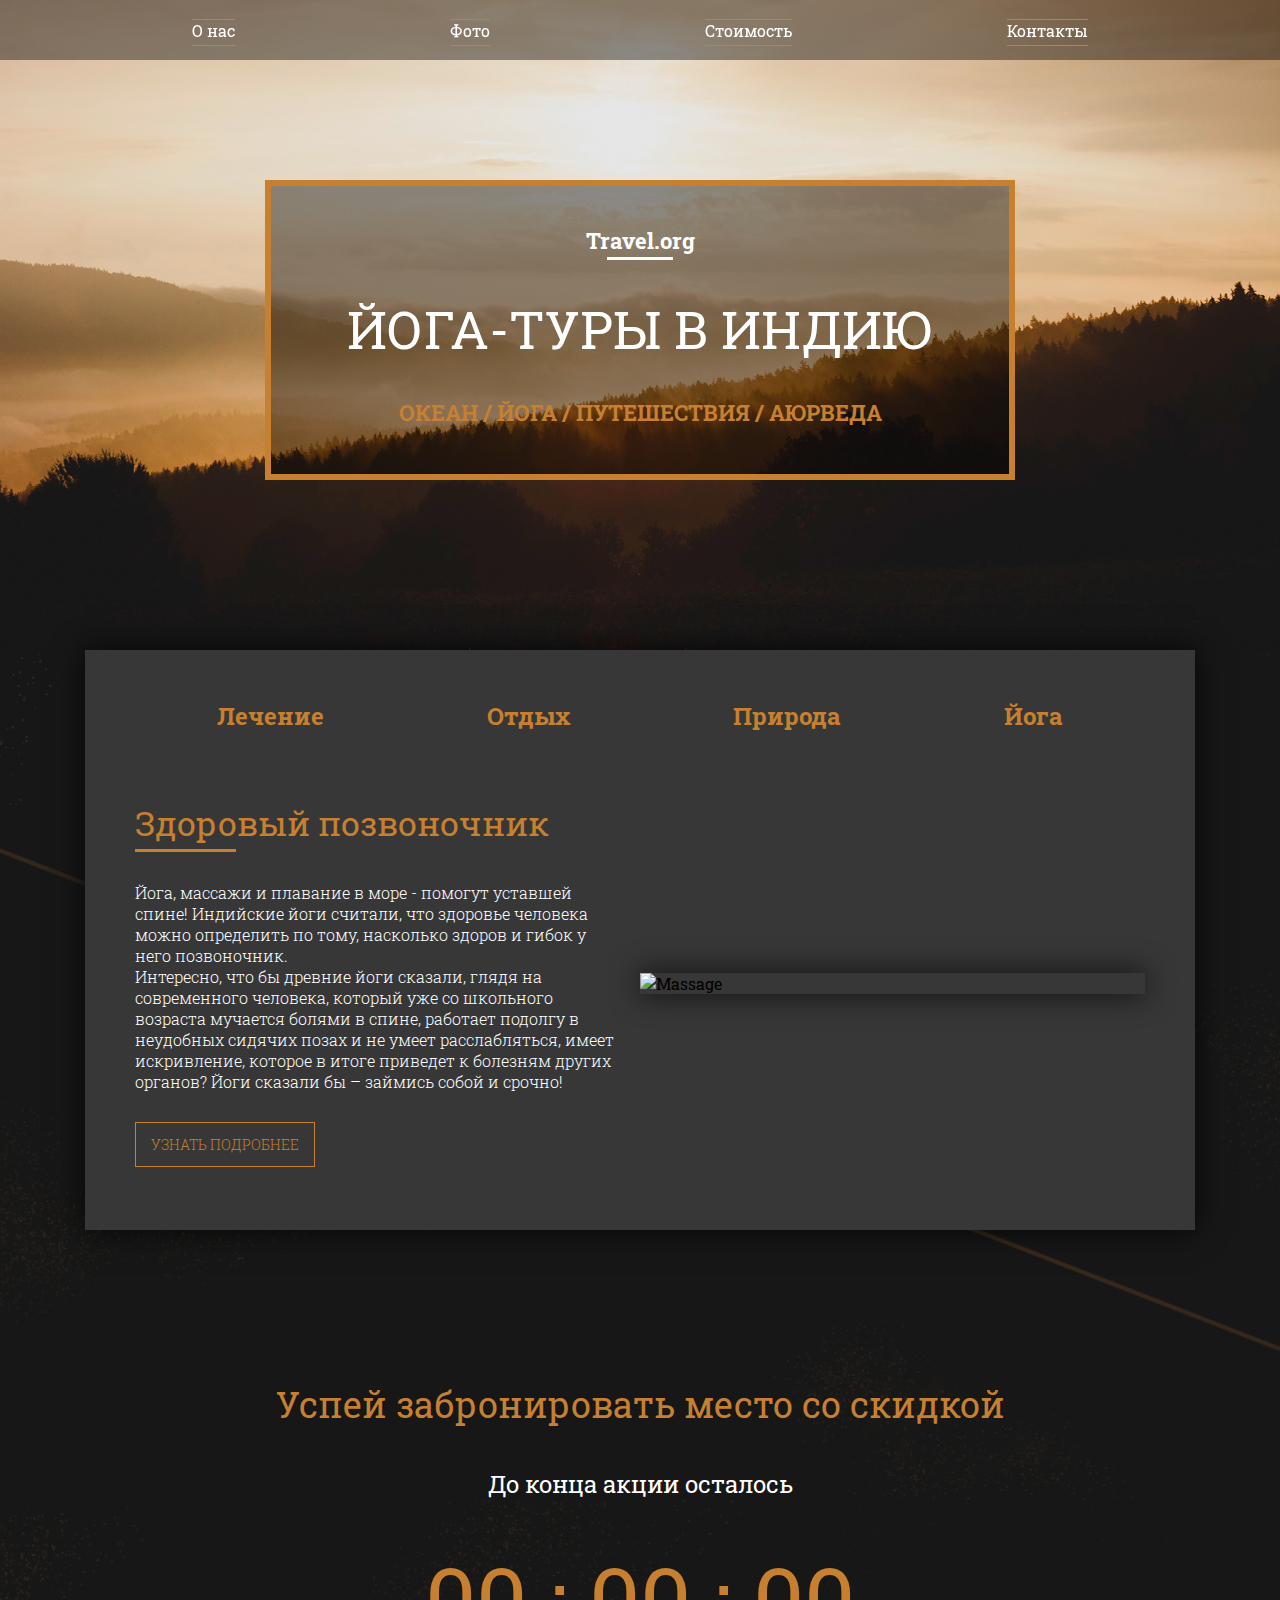
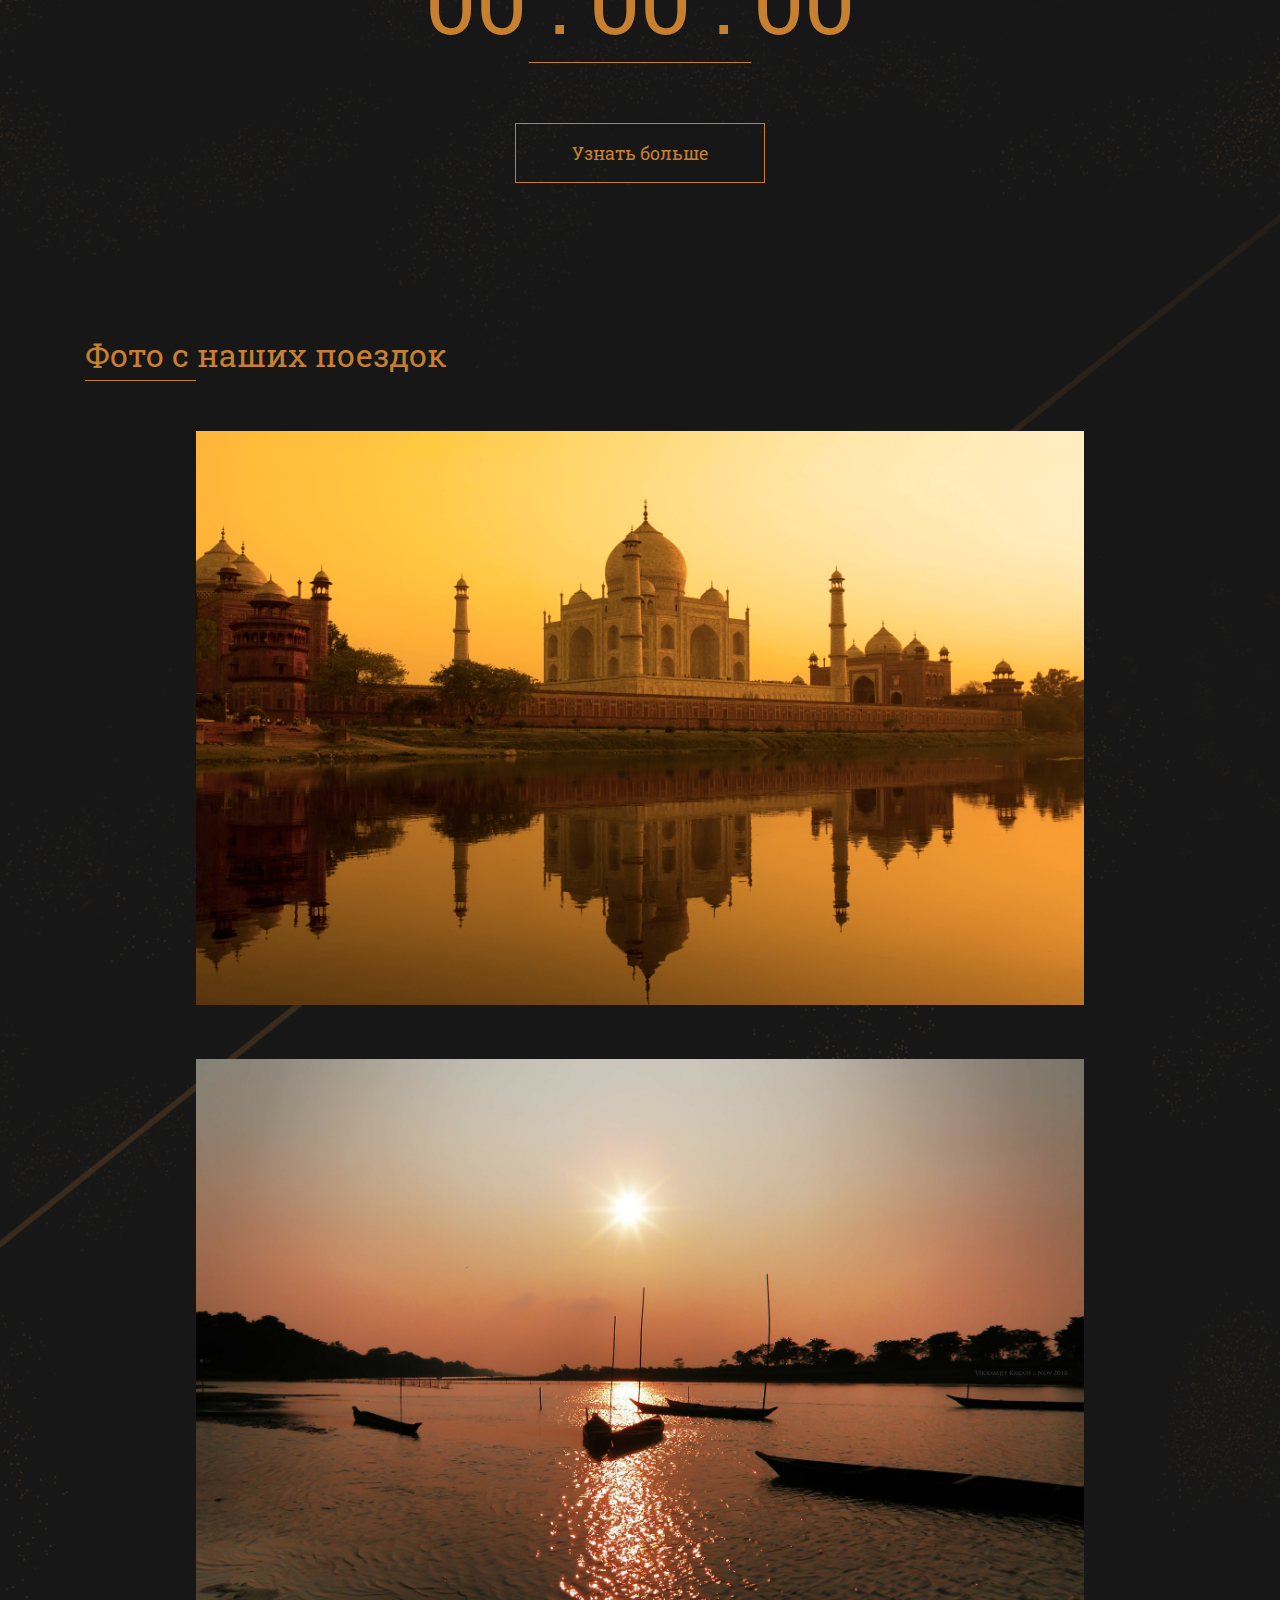
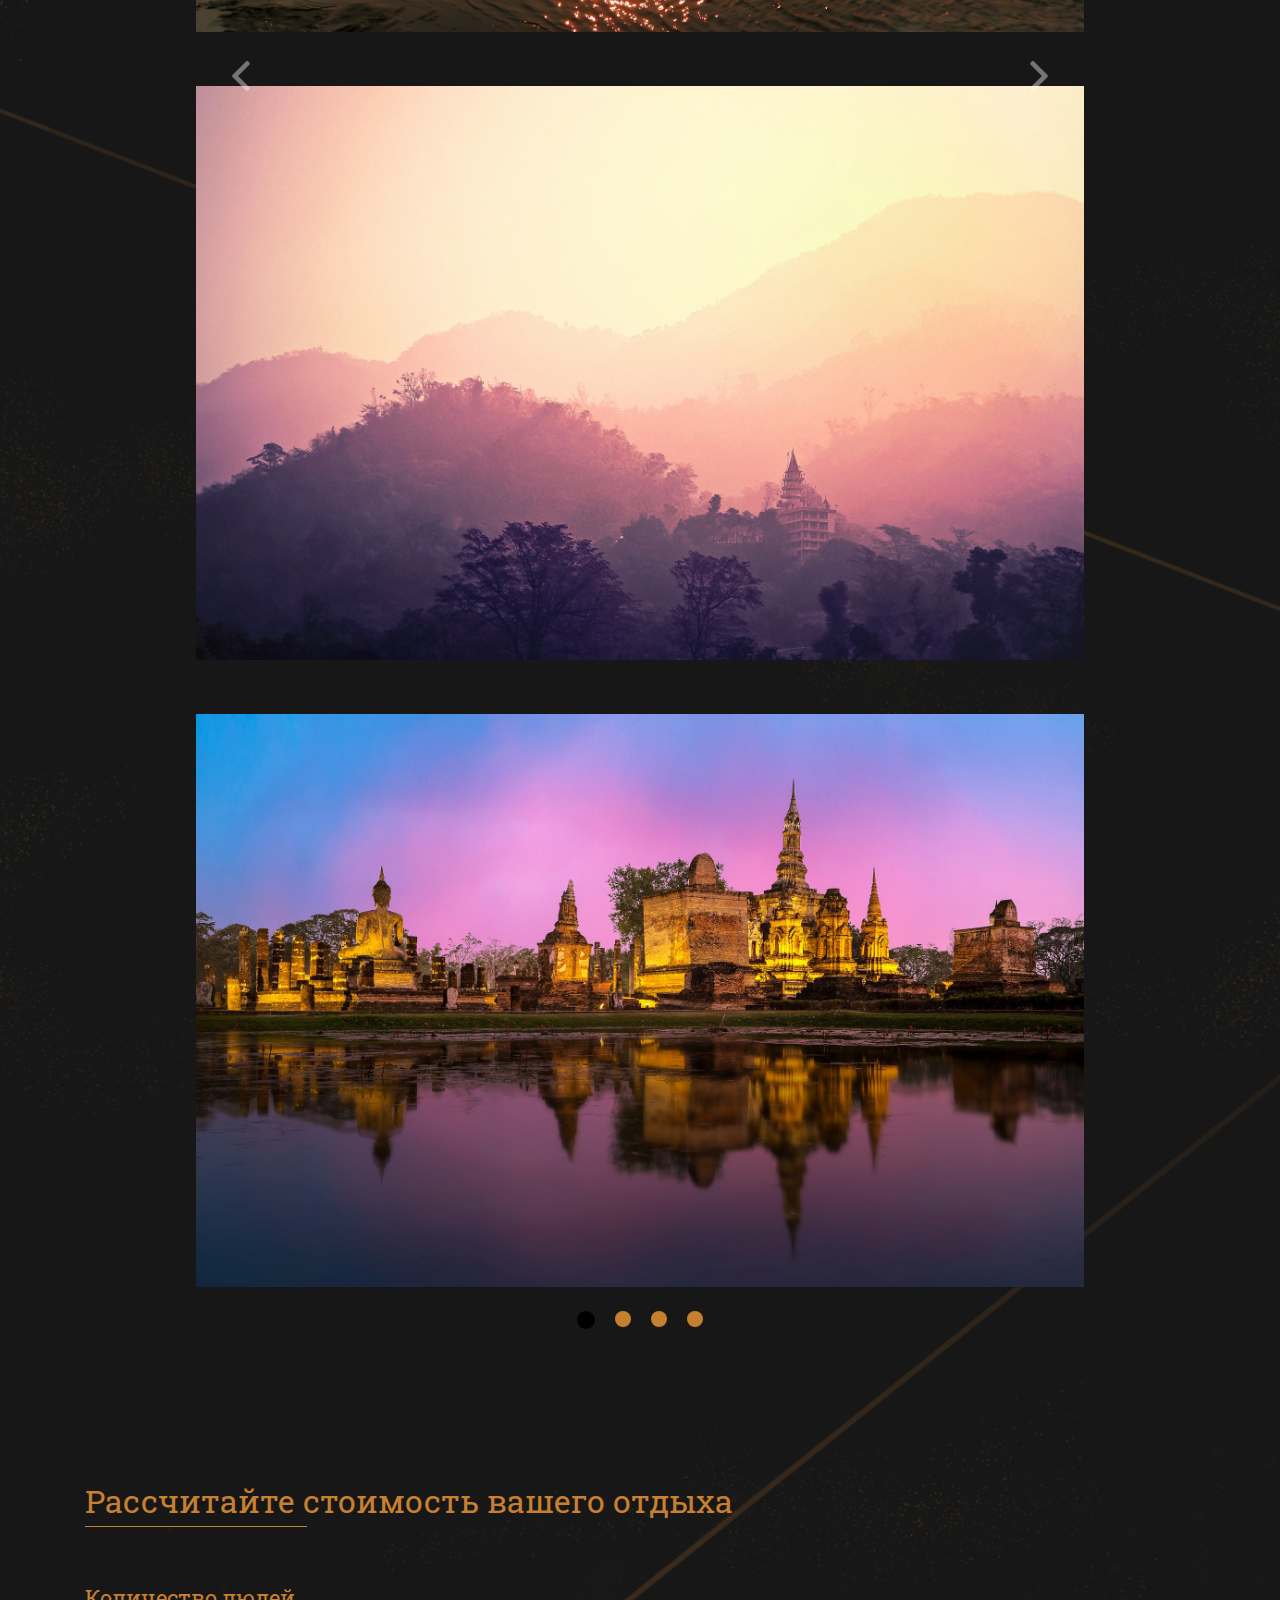
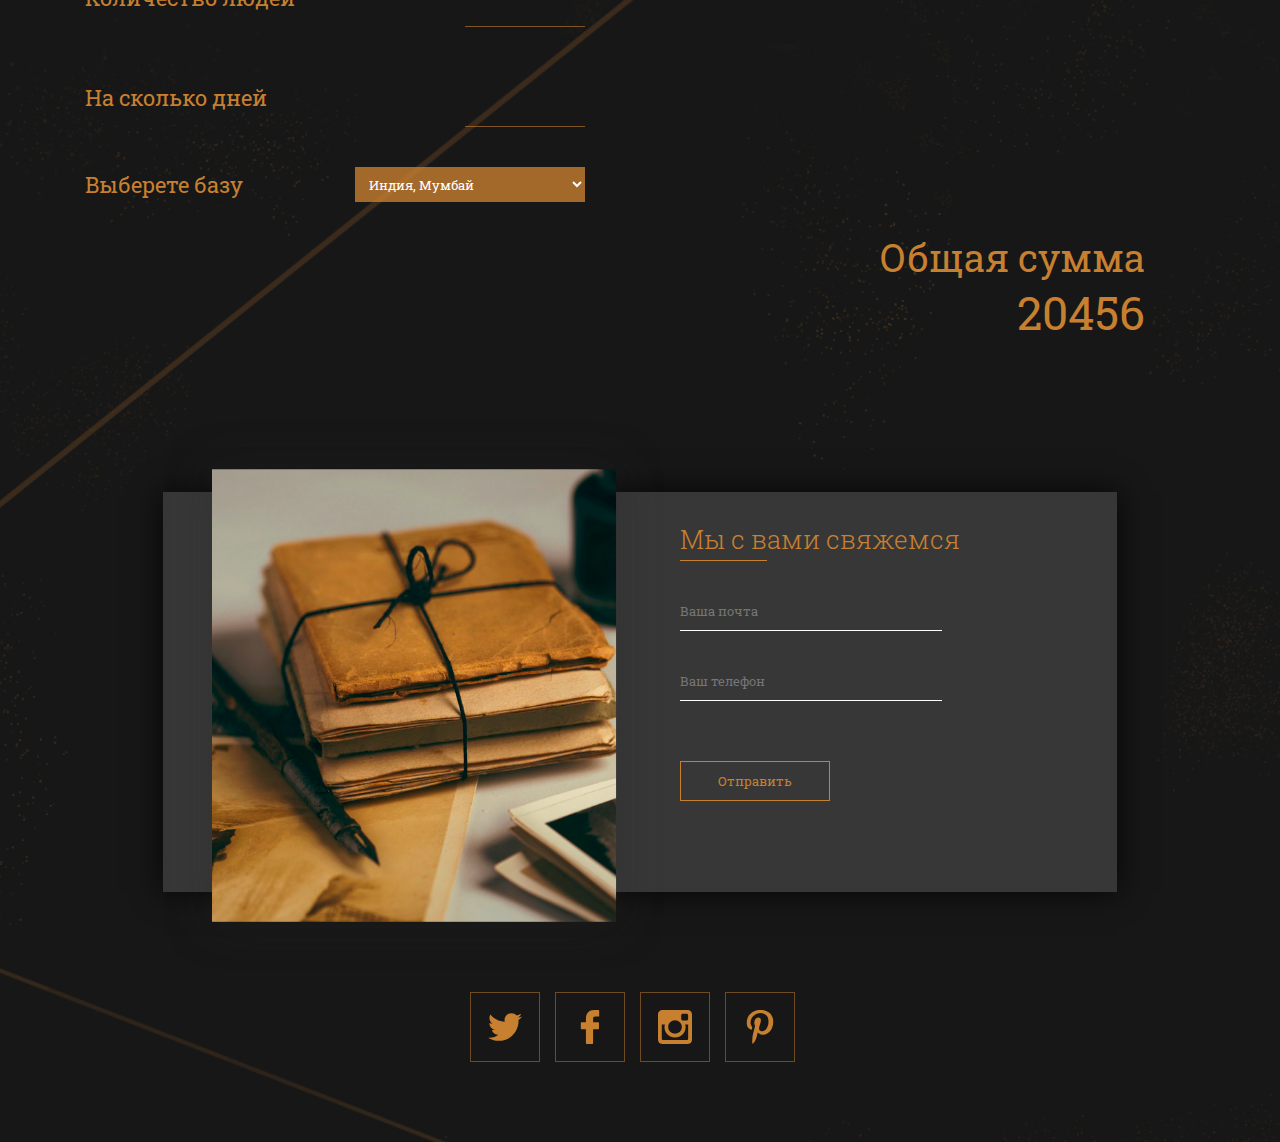
==== homeWork-11/index.html @ eb2caee3 "Виконав Виконав homeWork-11" ====
<!DOCTYPE html>
<html lang="ru">
<head>
	<meta charset="UTF-8">
	<title>homeWork-11</title>
	
	<link href="https://fonts.googleapis.com/css?family=Roboto+Slab:300,400,700&amp;subset=cyrillic-ext" rel="stylesheet">
	<link rel="stylesheet" href="css/bootstrap-grid.min.css">
	<link rel="stylesheet" href="css/style.css">
</head>
<body>
	<header>
		<div class="container">
			<nav>
				<ul>
					<li><a href="#about">О нас</a></li>
					<li><a href="#photo">Фото</a></li>
					<li><a href="#price">Стоимость</a></li>
					<li><a href="#contacts">Контакты</a></li>
				</ul>
			</nav>
		</div>
	</header>
	<div class="main">
		<div class="container">
			<div class="row">
				<div class="col-12">
					<div class="main-block">
						<div class="main-block-link">
							Travel.org							
						</div>
						<div class="main-block-title">
							йога-туры в индию
						</div>
						<div class="main-block-descr">
							океан / йога / путешествия / аюрведа
						</div>
					</div>
				</div>
			</div>
		</div>
	</div>
	<div class="content">
		<div class="container" id="about">
			<div class="info" >
				<div class="info-header">
					<div class="info-header-tab">Лечение</div>
					<div class="info-header-tab">Отдых</div>
					<div class="info-header-tab">Природа</div>
					<div class="info-header-tab">Йога</div>
				</div>
				<div class="info-tabcontent fade">
					<div class="description">
						<div class="description-title">Здоровый позвоночник</div>
						<div class="description-text">Йога, массажи и плавание в море - помогут уставшей спине! Индийские йоги считали, что здоровье человека можно определить по тому, насколько здоров и гибок у него позвоночник.<br> Интересно, что бы древние йоги сказали, глядя на современного человека, который уже со школьного возраста мучается болями в спине, работает подолгу в неудобных сидячих позах и не умеет расслабляться, имеет искривление, которое в итоге приведет к болезням других органов? Йоги сказали бы – займись собой и срочно!
						</div>
						<div class="description-btn">
							Узнать подробнее
						</div>
					</div>
					<div class="photo">
						<img src="img/massage.jpg" alt="Massage">
					</div>
				</div>
				<div class="info-tabcontent fade">
					<div class="description">
						<div class="description-title">Антистресс</div>
						<div class="description-text">Аюрведа и йога утверждают, что главным источником здоровья нашего организма является здоровый ум. Программа «Антистресс» сначала убирает последствия стресса на физическом уровне, потом помогает избавиться от негативных и навязчивых мыслей, затем повышает общий уровень энергии.<br> Вы наконец вспомните ощущение "свободной головы", ощутите прилив физических сил и вспомните, что такое счастье.</div>
						<div class="description-btn">
							Узнать подробнее
						</div>
					</div>
					<div class="photo">
						<img src="img/sunset.jpg" alt="sunset">
					</div>
				</div>
				<div class="info-tabcontent fade">
					<div class="description">
						<div class="description-title">Восстановление</div>
						<div class="description-text">Стрессы, жизнь в условиях города, плохая экология, загрязненные продукты и вода, напряженный ритм жизни - все это день ото дня отбирает у нас молодость и хорошее здоровье.<br> Одним кремом для лица не решить проблему омоложения организма, когда тебе за 40. Согласны?</div>
						<div class="description-btn">
							Узнать подробнее
						</div>
					</div>
					<div class="photo">
						<img src="img/sunrise.jpg" alt="sunrise">
					</div>
				</div>
				<div class="info-tabcontent fade">
					<div class="description">
						<div class="description-title">Йога и аюрведа</div>
						<div class="description-text">Несколько лет назад мы разработали специальные программы по йоге и аюрведе - и мы поняли, что они отлично работают - на опыте 530 наших туристов! В каждой из этих программ есть одна цель, на достижение которой будут направлены и асаны, и дыхательные практики, и медитации, и аюрведические процедуры, будут читаться лекции по этой теме. <br>Йога и аюрведа - два сильных война, которые сообща будут бороться с проблемами и болезнями.</div>
						<div class="description-btn">
							Узнать подробнее
						</div>
					</div>
					<div class="photo">
						<img src="img/yoga.jpg" alt="yoga">
					</div>
				</div>
			</div>
			<div class="timer">
				<div class="timer-title">Успей забронировать место со скидкой</div>
				<div class="timer-action">
					До конца акции осталось
				</div>
				<div class="timer-numbers" id="timer">
					<span class="hours">00</span>
					<span>:</span>
					<span class="minutes">00</span>
					<span>:</span>
					<span class="seconds">00</span>
				</div>
			</div>
			<button class="more"> Узнать больше</button>
			<div class="slider" id="photo">
				<div class="slider-title">Фото с наших поездок
				</div>
				<div class="wrap">

					<div class="slider-item fade">
						<img src="img/slider_1.jpg" alt="slider">
					</div>
					<div class="slider-item fade">
						<img src="img/slider_2.jpg" alt="slider">
					</div>
					<div class="slider-item fade">
						<img src="img/slider_3.jpg" alt="slider">
					</div>
					<div class="slider-item fade">
						<img src="img/slider_4.jpg" alt="slider">
					</div>

					<div class="prev"><div class="arrow-left"></div></div>
					<div class="next"><div class="arrow-right"></div></div>
				</div>
				<div class="slider-dots">
					<div class="dot dot-active"></div>
					<div class="dot"></div>
					<div class="dot"></div>
					<div class="dot"></div>
				</div>
			</div>
			<div class="counter" id="price">
				<div class="counter-title">Рассчитайте стоимость вашего отдыха
				</div>
				<div class="counter-block">
					<div class="counter-block-option">Количество людей</div>
					<input type="number" min="1" step="1" class="counter-block-input">
				</div>
				<div class="counter-block">
					<div class="counter-block-option">На сколько дней</div>
					<input type="number" min="1" step="1" class="counter-block-input">
				</div>
				<div class="counter-block">
					<div class="counter-block-option">Выберете базу</div>
					<select name="place" id="select">
						<option id="mumbai" value="1">Индия, Мумбай</option>
						<option id="kerala" value="1.5">Индия, Керала</option>
						<option id="varanasi" value="1.8">Индия, Варанаси</option>
					</select>
				</div>
				<div class="counter-total">
					Общая сумма<br>
					<span id="total">20456</span>
				</div>
			</div>
			<div class="contact" id="contacts">
				<div class="contact-img">
					<img src="img/letter.png" alt="letter">
				</div>
				<div class="contact-form">
					<div class="contact-form-title">
						Мы с вами свяжемся
					</div>
					<form id="form">
						<input required type="email" placeholder="Ваша почта">
						<input required type="tel" placeholder="Ваш телефон">
						<button type="submit">Отправить</button>
					</form>
				</div>
			</div>
		</div>
		<footer>
			<div class="container">
				<div class="social">
					<div class="social-block">
						<a href="#">
						<img src="logo/twitter-logo-silhouette.svg" alt="">
						</a>
					</div>
					<div class="social-block">
						<a href="#">
						<img src="logo/facebook-logo.svg" alt="">
						</a>
					</div>
					<div class="social-block">
						<a href="#">
						<img src="logo/instagram-social-network-logo-of-photo-camera.svg" alt="">
						</a>
					</div>
					<div class="social-block">
						<a href="#">
						<img src="logo/pinterest-logo.svg" alt="">
						</a>
					</div>
				</div>
			</div>
		</footer>
	</div>
	<div class="overlay fade">
	 		<div class="popup">
				<div class="popup-close">&times;
				</div>
				<div class="popup-title">
				Форма обратной связи</div>
					<div class="popup-form">	
						<form action="#" class="main-form">
							<div class="popup-form-header">
								Узнайте больше о своём отдыхе
							</div>
								<label class="popup-form__label" for="phone">
								Введите ваш номер телефона:
								</label>
								<input class="popup-form__input" name="phone" type="tel" required placeholder="+7(978) 973 33 45">
								<button class="button popup-form__btn">
									Оставить заявку!
								</button>
						</form>
					</div>
	 		</div>
	</div>
	<script src="js/script.js"></script>
</body>
</html>
---- homeWork-11/css/style.css ----
.fade {
  -webkit-animation-name: fade;
          animation-name: fade;
  -webkit-animation-duration: 2.5s;
          animation-duration: 2.5s;
  -webkit-animation-name: fade;
  -webkit-animation-duration: 2.5s;
}
@-webkit-keyframes fade {
  from {
    opacity: 0.1;
  }
  to {
    opacity: 1;
  }
}
@keyframes fade {
  from {
    opacity: 0.1;
  }
  to {
    opacity: 1;
  }
}
.more-splash {
  -webkit-animation-name: splash;
          animation-name: splash;
  -webkit-animation-duration: 1.7s;
          animation-duration: 1.7s;
}
@-webkit-keyframes splash {
  from {
    box-shadow: 0 0 10px #c78030;
  }
  to {
    box-shadow: 0 0 60px #c78030;
  }
}
@keyframes splash {
  from {
    box-shadow: 0 0 10px #c78030;
  }
  to {
    box-shadow: 0 0 60px #c78030;
  }
}
* {
  box-sizing: border-box;
  margin: 0;
  padding: 0;
  outline: none;
  font-family: "Roboto Slab";
}
a {
  color: inherit;
  text-decoration: none;
}
a:visited,
a:hover,
a:focus,
a:active {
  text-decoration: none;
  color: inherit;
}
header {
  width: 100%;
  height: 60px;
  position: fixed;
  top: 0;
  background-color: rgba(0, 0, 0, 0.4);
  z-index: 10;
}
header ul {
  height: 60px;
  display: -webkit-box;
  display: -webkit-flex;
  display: -ms-flexbox;
  display: flex;
  list-style-type: none;
  -webkit-justify-content: space-around;
      -ms-flex-pack: distribute;
          justify-content: space-around;
  -webkit-box-align: center;
  -webkit-align-items: center;
      -ms-flex-align: center;
          align-items: center;
  color: #fff;
}
header ul li:after {
  content: '';
  display: block;
  width: 100%;
  height: 1px;
  background-color: #c78030;
  margin-top: 4px;
  -webkit-transition: 0.4s;
          transition: 0.4s;
}
header ul li:before {
  content: '';
  display: block;
  width: 100%;
  right: 0;
  height: 1px;
  background-color: #c78030;
  margin-top: 4px;
  -webkit-transition: 0.4s;
          transition: 0.4s;
}
.main {
  height: 650px;
  width: 100%;
  background: url(../img/bg.jpg) center no-repeat;
  background-size: cover;
}
.main-block {
  width: 750px;
  min-height: 300px;
  border: 6px solid #c78030;
  background-color: rgba(0, 0, 0, 0.4);
  margin: 0 auto;
  padding: 40px;
  margin-top: 180px;
  text-align: center;
}
.main-block-link {
  color: #fff;
  font-size: 22px;
  font-weight: bold;
}
.main-block-link:after {
  content: '';
  display: block;
  width: 10%;
  height: 3px;
  background-color: #fff;
  margin: 0 auto;
  margin-top: 2px;
}
.main-block-title {
  color: #fff;
  text-transform: uppercase;
  font-size: 52px;
  margin-top: 35px;
}
.main-block-descr {
  color: #c78030;
  text-transform: uppercase;
  font-size: 22px;
  margin-top: 35px;
  font-weight: bold;
}
.content {
  width: 100%;
  min-height: 3200px;
  background: url(../img/main_bg.jpg);
  background-position: 50% 30%;
}
.content .info {
  width: 100%;
  min-height: 580px;
  background-color: #373737;
  padding: 50px;
  box-shadow: 0px 0px 30px rgba(0, 0, 0, 0.8);
}
.content .info-header {
  width: 100%;
  height: 50px;
  display: -webkit-box;
  display: -webkit-flex;
  display: -ms-flexbox;
  display: flex;
  -webkit-justify-content: space-around;
      -ms-flex-pack: distribute;
          justify-content: space-around;
}
.content .info-header-tab {
  color: #c78030;
  font-weight: bold;
  font-size: 24px;
  cursor: pointer;
}
.content .info-header-tab:after {
  content: '';
  display: block;
  width: 0%;
  height: 3px;
  background-color: #c78030;
  margin-top: 4px;
  -webkit-transition: 0.4s;
          transition: 0.4s;
}
.content .info-header-tab:hover:after {
  width: 60%;
}
.content .info-tabcontent {
  width: 100%;
  display: -webkit-box;
  display: -webkit-flex;
  display: -ms-flexbox;
  display: flex;
  padding-top: 50px;
  -webkit-transition: 0.3s;
          transition: 0.3s;
}
.content .info-tabcontent .description,
.content .info-tabcontent .photo {
  width: 50%;
}
.content .info-tabcontent .description-title {
  font-size: 34px;
  color: #c78030;
}
.content .info-tabcontent .description-title:after {
  content: '';
  display: block;
  width: 20%;
  height: 3px;
  background-color: #c78030;
  margin-top: 4px;
}
.content .info-tabcontent .description-text {
  margin-top: 30px;
  color: #fff;
  font-weight: 300;
  padding-right: 20px;
}
.content .info-tabcontent .description-btn {
  width: 180px;
  height: 45px;
  line-height: 43px;
  margin-top: 30px;
  border: 1px solid #c78030;
  font-size: 14px;
  color: #c78030;
  text-transform: uppercase;
  font-weight: bold;
  text-align: center;
  font-weight: 300;
  cursor: pointer;
}
.content .info-tabcontent .description-btn:hover {
  box-shadow: 0px 0px 5px #c78030;
}
.content .info-tabcontent .photo {
  display: -webkit-box;
  display: -webkit-flex;
  display: -ms-flexbox;
  display: flex;
  -webkit-box-align: center;
  -webkit-align-items: center;
      -ms-flex-align: center;
          align-items: center;
}
.content .info-tabcontent .photo img {
  width: 100%;
  box-shadow: 0px 0px 30px rgba(0, 0, 0, 0.8);
}
.content .info .hide {
  display: none;
}
.content .info .show {
  display: -webkit-box;
  display: -webkit-flex;
  display: -ms-flexbox;
  display: flex;
}
.content .timer {
  margin-top: 150px;
  text-align: center;
}
.content .timer-title {
  font-size: 36px;
  color: #c78030;
}
.content .timer-action {
  font-size: 24px;
  color: #fff;
  margin-top: 40px;
}
.content .timer-numbers {
  margin-top: 40px;
  font-size: 90px;
  color: #c78030;
}
.content .timer-numbers:after {
  content: '';
  display: block;
  width: 20%;
  height: 1px;
  background-color: #c78030;
  margin: 0 auto;
  margin-top: 4px;
}
.content .slider {
  margin-top: 150px;
  position: relative;
}
.content .slider-title {
  font-size: 32px;
  color: #c78030;
}
.content .slider-title:after {
  content: '';
  display: block;
  width: 10%;
  height: 1px;
  background-color: #c78030;
  margin-top: 4px;
}
.content .slider .wrap {
  width: 100%;
  position: relative;
}
.content .slider .wrap .slider-item {
  width: 80%;
  margin: 0 auto;
  margin-top: 50px;
  position: relative;
}
.content .slider .wrap .slider-item img {
  width: 100%;
}
.content .slider .wrap .prev {
  position: absolute;
  cursor: pointer;
  top: 0;
  width: 90px;
  left: 10%;
  background-color: rgba(0, 0, 0, 0);
  -webkit-transition: 0.3s;
          transition: 0.3s;
  height: 100%;
}
.content .slider .wrap .prev:hover {
  background-color: rgba(0, 0, 0, 0.4);
}
.content .slider .wrap .prev:hover .arrow-left {
  opacity: 1;
}
.content .slider .wrap .prev .arrow-left {
  width: 30px;
  height: 30px;
  background: url(../icons/left-arrow.svg) center no-repeat;
  background-size: cover;
  position: absolute;
  top: 50%;
  left: 50%;
  -webkit-transform: translate(-50%);
      -ms-transform: translate(-50%);
          transform: translate(-50%);
  opacity: .4;
  -webkit-transition: 1s;
          transition: 1s;
}
.content .slider .wrap .next {
  position: absolute;
  cursor: pointer;
  top: 0;
  width: 90px;
  background-color: rgba(0, 0, 0, 0);
  -webkit-transition: 0.3s;
          transition: 0.3s;
  height: 100%;
  right: 10%;
}
.content .slider .wrap .next:hover {
  background-color: rgba(0, 0, 0, 0.4);
}
.content .slider .wrap .next:hover .arrow-right {
  opacity: 1;
}
.content .slider .wrap .next .arrow-right {
  width: 30px;
  height: 30px;
  background: url(../icons/right-arrow.svg) center no-repeat;
  background-size: cover;
  position: absolute;
  top: 50%;
  left: 50%;
  -webkit-transform: translate(-50%);
      -ms-transform: translate(-50%);
          transform: translate(-50%);
  opacity: .4;
  -webkit-transition: 1s;
          transition: 1s;
}
.content .slider-dots {
  width: 90%;
  margin: 0 auto;
  margin-top: 20px;
  display: -webkit-box;
  display: -webkit-flex;
  display: -ms-flexbox;
  display: flex;
  -webkit-box-pack: center;
  -webkit-justify-content: center;
      -ms-flex-pack: center;
          justify-content: center;
}
.content .slider-dots .dot {
  cursor: pointer;
  height: 16px;
  width: 16px;
  margin: 0 10px;
  background-color: #c78030;
  border-radius: 50%;
  display: inline-block;
  -webkit-transition: background-color 0.6s ease;
          transition: background-color 0.6s ease;
}
.content .slider-dots .dot-active {
  background-color: #000;
  height: 18px;
  width: 18px;
}
.content .counter {
  margin-top: 150px
  /* Для Firefox */
}
.content .counter-title {
  font-size: 32px;
  color: #c78030;
}
.content .counter-title:after {
  content: '';
  display: block;
  width: 20%;
  height: 1px;
  background-color: #c78030;
  margin-top: 4px;
}
.content .counter-block {
  margin-top: 40px;
  width: 45%;
  display: -webkit-box;
  display: -webkit-flex;
  display: -ms-flexbox;
  display: flex;
  -webkit-box-pack: justify;
  -webkit-justify-content: space-between;
      -ms-flex-pack: justify;
          justify-content: space-between;
  -webkit-box-align: center;
  -webkit-align-items: center;
      -ms-flex-align: center;
          align-items: center;
}
.content .counter-block-option {
  font-size: 22px;
  color: #c78030;
}
.content .counter-block-input {
  display: block;
  width: 120px;
  height: 60px;
  padding: 10px;
  color: #c78030;
  background-color: transparent;
  border: none;
  border-bottom: 1px solid rgba(199, 126, 48, 0.6);
  font-size: 46px;
  text-align: center;
}
.content .counter-block select {
  width: 230px;
  height: 35px;
  padding-left: 10px;
  background-color: rgba(199, 126, 48, 0.8);
  color: #fff;
  border: none;
}
.content .counter-total {
  margin-top: 30px;
  padding-right: 50px;
  text-align: right;
  font-size: 38px;
  color: #c78030;
}
.content .counter-total span {
  font-size: 46px;
}
.content .counter input[type=number]::-webkit-inner-spin-button,
.content .counter input[type=number]::-webkit-outer-spin-button {
  -webkit-appearance: none;
  -moz-appearance: none;
  appearance: none;
  margin: 0;
}
.content .counter input[type=number] {
  -moz-appearance: textfield;
}
.content .more {
  display: block;
  margin: 0 auto;
  margin-top: 60px;
  width: 250px;
  height: 60px;
  background-color: transparent;
  border: 1px solid #c78030;
  font-size: 18px;
  color: #c78030;
  cursor: pointer;
}
.content .more:hover {
  box-shadow: 0 0 10px #c78030;
}
.content .contact {
  width: 86%;
  height: 400px;
  display: -webkit-box;
  display: -webkit-flex;
  display: -ms-flexbox;
  display: flex;
  background-color: #373737;
  margin: 0 auto;
  margin-top: 150px;
  box-shadow: 0px 0px 30px rgba(0, 0, 0, 0.8);
}
.content .contact-img {
  width: 50%;
}
.content .contact-img img {
  height: 550px;
  -webkit-transform: translateY(-13%);
      -ms-transform: translateY(-13%);
          transform: translateY(-13%);
}
.content .contact-form {
  width: 50%;
  padding-left: 40px;
}
.content .contact-form-title {
  margin-top: 30px;
  color: #c78030;
  font-size: 26px;
  font-weight: 300;
}
.content .contact-form-title:after {
  content: '';
  display: block;
  width: 20%;
  height: 1px;
  background-color: #c78030;
  margin-top: 4px;
}
.content .contact-form form input {
  display: block;
  width: 60%;
  height: 40px;
  margin-top: 30px;
  background-color: transparent;
  border: none;
  border-bottom: 1px solid #fff;
  color: #fff;
}
.content .contact-form form button {
  margin-top: 60px;
  width: 150px;
  height: 40px;
  background-color: transparent;
  border: 1px solid #c78030;
  color: #c78030;
  cursor: pointer;
}
.content .contact-form form button:hover {
  box-shadow: 0 0 10px #c78030;
}
.content footer {
  width: 100%;
  height: 250px;
  display: -webkit-box;
  display: -webkit-flex;
  display: -ms-flexbox;
  display: flex;
  -webkit-box-align: center;
  -webkit-align-items: center;
      -ms-flex-align: center;
          align-items: center;
}
.content footer .social {
  display: -webkit-box;
  display: -webkit-flex;
  display: -ms-flexbox;
  display: flex;
  -webkit-box-pack: center;
  -webkit-justify-content: center;
      -ms-flex-pack: center;
          justify-content: center;
  -webkit-box-align: center;
  -webkit-align-items: center;
      -ms-flex-align: center;
          align-items: center;
  padding-top: 20px;
}
.content footer .social .social-block {
  width: 70px;
  height: 70px;
  border: 1px solid rgba(199, 128, 48, 0.5);
  margin-right: 15px;
}
.content footer .social .social-block:hover {
  box-shadow: 0 0 10px #c78030;
}
.content footer .social .social-block a img {
  width: 50%;
  display: block;
  margin: 0 auto;
  margin-top: 17px;
}
.overlay {
  position: fixed;
  display: none;
  top: 0;
  width: 100%;
  height: 100%;
  background-color: rgba(0, 0, 0, 0.5);
  z-index: 3;
}
.overlay .popup {
  position: fixed;
  z-index: 4;
  left: 50%;
  top: 150px;
  width: 752px;
  -webkit-transform: translateX(-50%);
      -ms-transform: translateX(-50%);
          transform: translateX(-50%);
}
.overlay .popup-close {
  position: absolute;
  right: -20px;
  top: -35px;
  cursor: pointer;
  font-size: 35px;
  color: #fff;
  font-weight: 300;
}
.overlay .popup-title {
  display: block;
  width: 100%;
  height: 71px;
  line-height: 71px;
  margin: 0;
  background-color: #c78030;
  color: #ffffff;
  text-transform: uppercase;
  font-size: 21px;
  font-weight: 500;
  text-align: center;
}
.overlay .popup-form {
  background: url(../img/modal.jpg) center no-repeat;
  background-size: cover;
  padding: 35px 88px 50px 88px;
  color: #fff;
}
.overlay .popup-form-header {
  padding: 0;
  font-weight: 400;
  line-height: 27px;
  font-size: 30px;
  text-align: center;
}
.overlay .popup-form__label {
  display: block;
  margin-top: 23px;
  font-size: 20px;
  font-weight: 300;
  text-align: center;
}
.overlay .popup-form__input {
  width: 365px;
  height: 56px;
  margin-top: 17px;
  font-size: 18px;
  background-color: #c78030;
  border: none;
  color: #fff;
  text-align: center;
}
.overlay .popup-form__input::-webkit-input-placeholder {
  color: #fff;
}
.overlay .popup-form__input::-moz-placeholder {
  color: #fff;
}
.overlay .popup-form__input:-moz-placeholder {
  color: #fff;
}
.overlay .popup-form__input:-ms-input-placeholder {
  color: #fff;
}
.overlay .popup-form__input:focus::-webkit-input-placeholder {
  color: transparent;
}
.overlay .popup-form__input:focus::-moz-placeholder {
  color: transparent;
}
.overlay .popup-form__input:focus:-moz-placeholder {
  color: transparent;
}
.overlay .popup-form__input:focus:-ms-input-placeholder {
  color: transparent;
}
.overlay .popup-form__btn {
  width: 180px;
  height: 56px;
  font-size: 15px;
  line-height: 22px;
  margin-left: 16px;
  background-color: transparent;
  color: #c78030;
  border: 1px solid #c78030;
  cursor: pointer;
}
.overlay .popup-form__btn:hover {
  box-shadow: 0 0 10px #c78030;
}
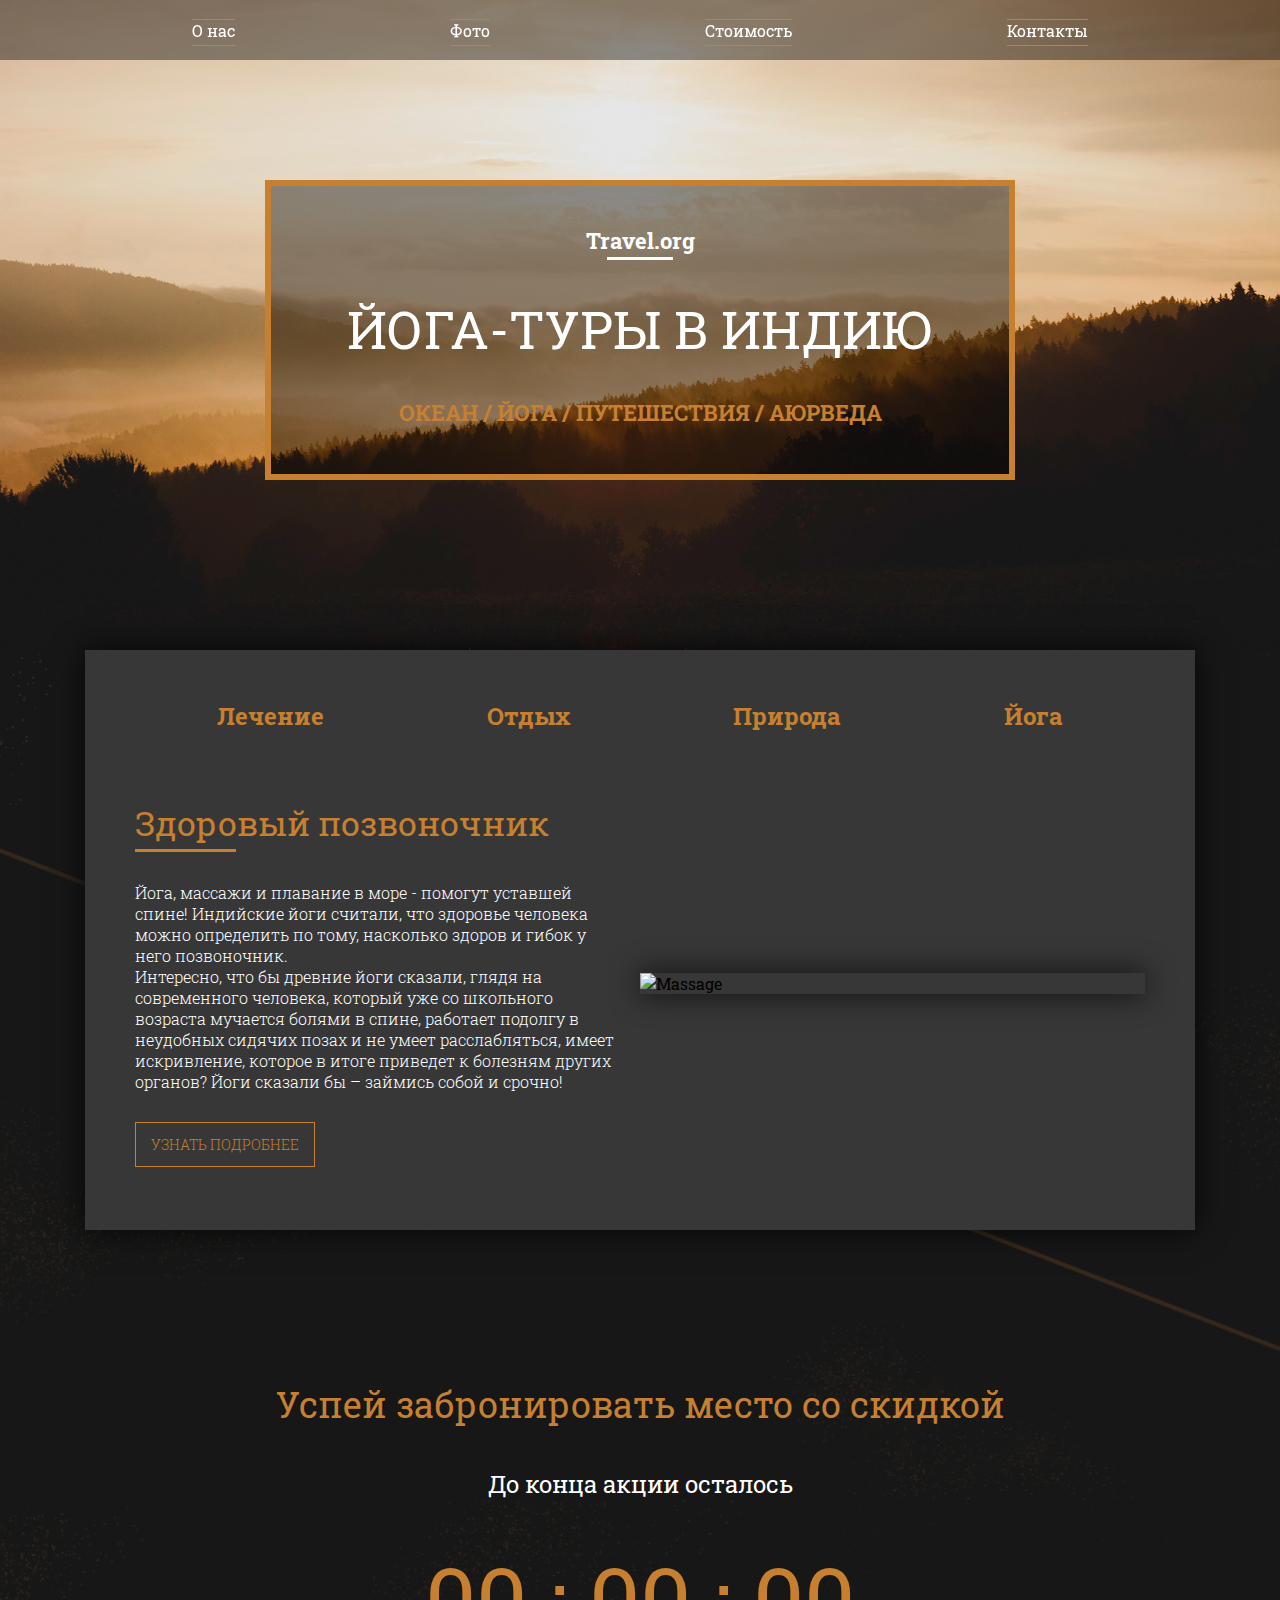
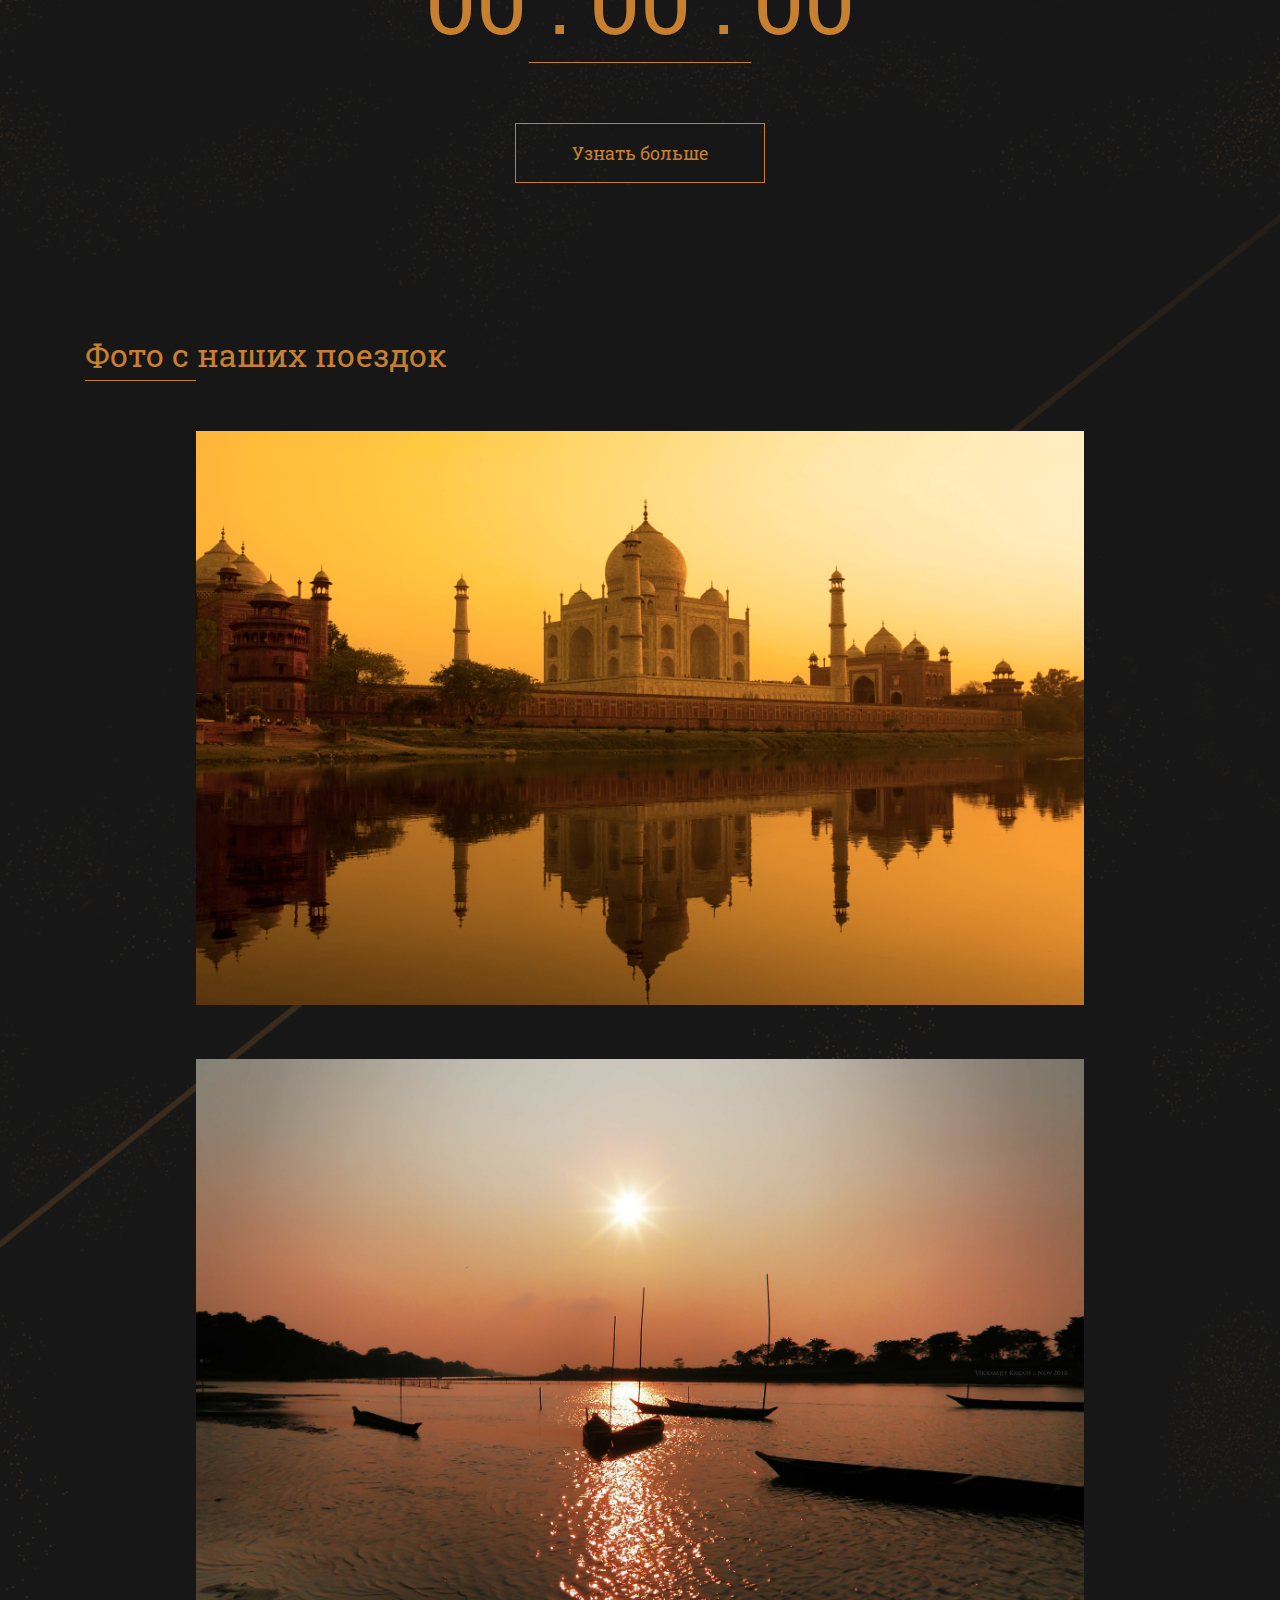
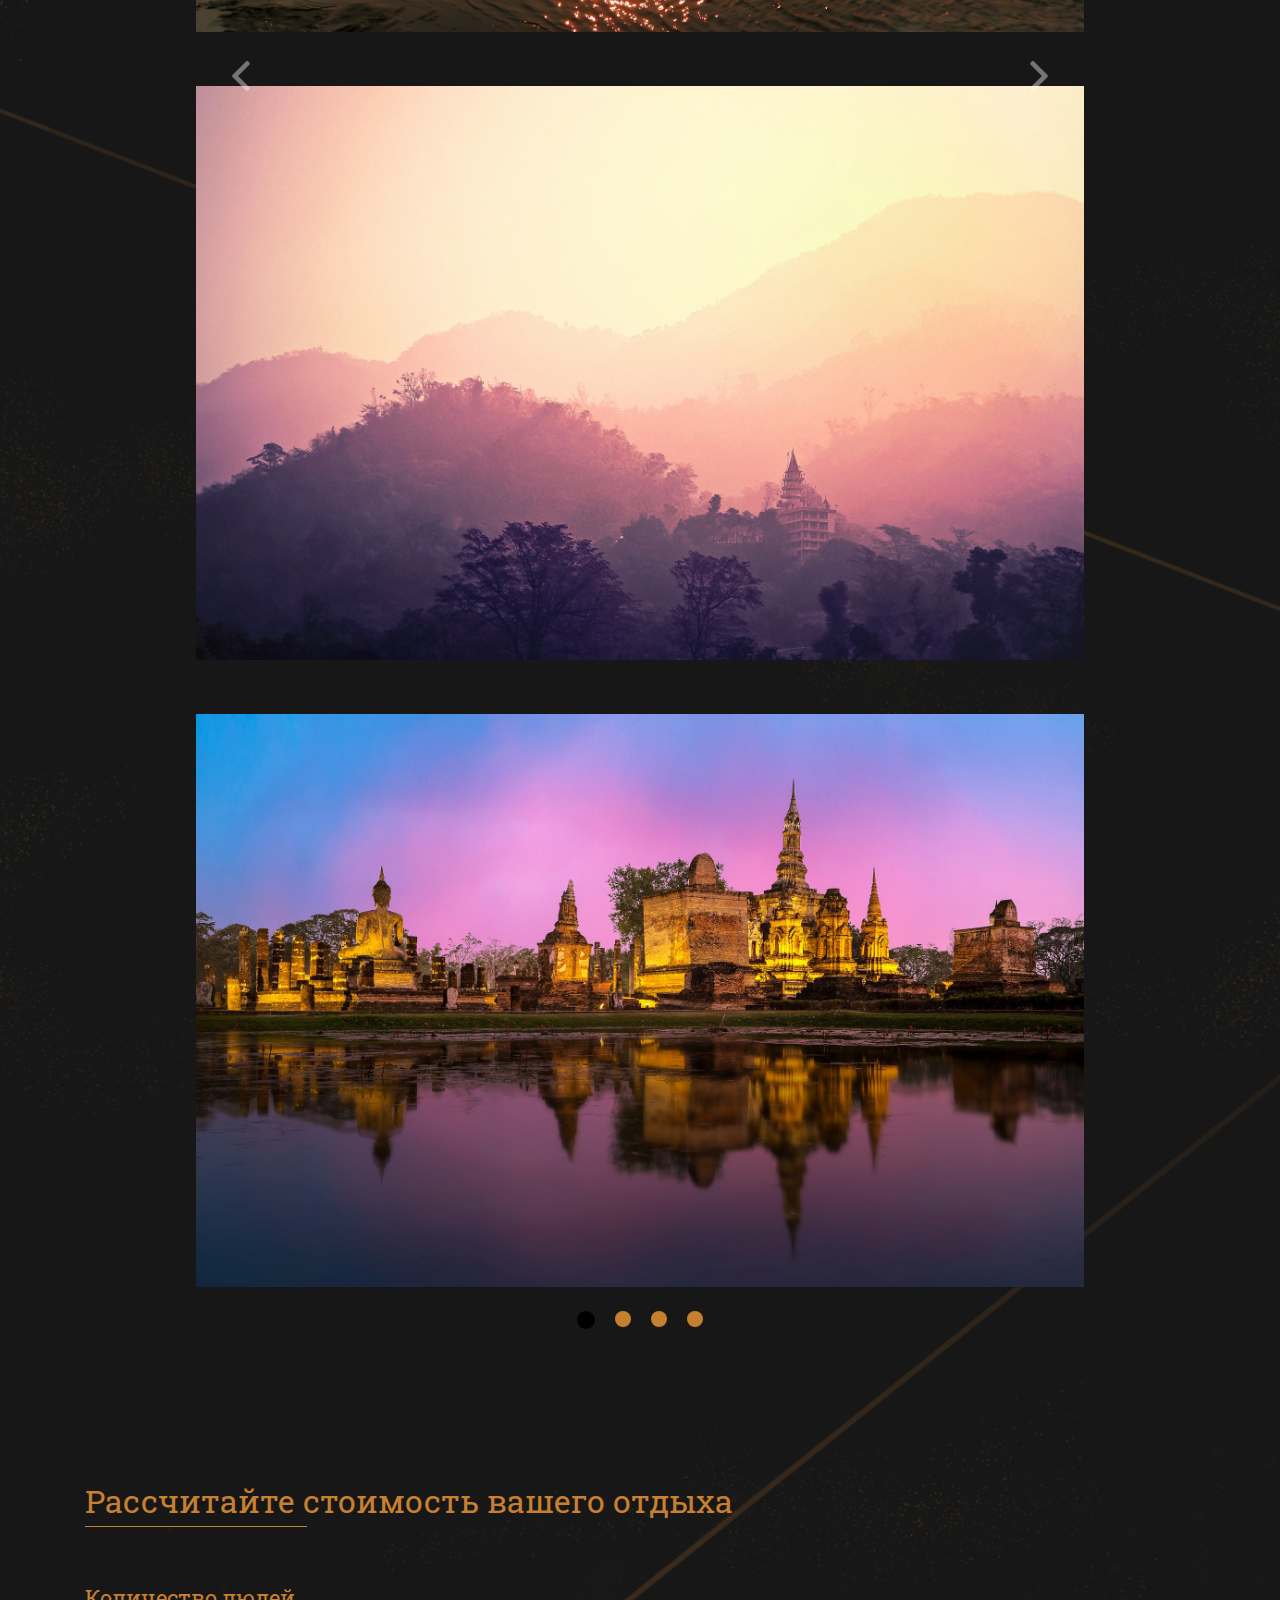
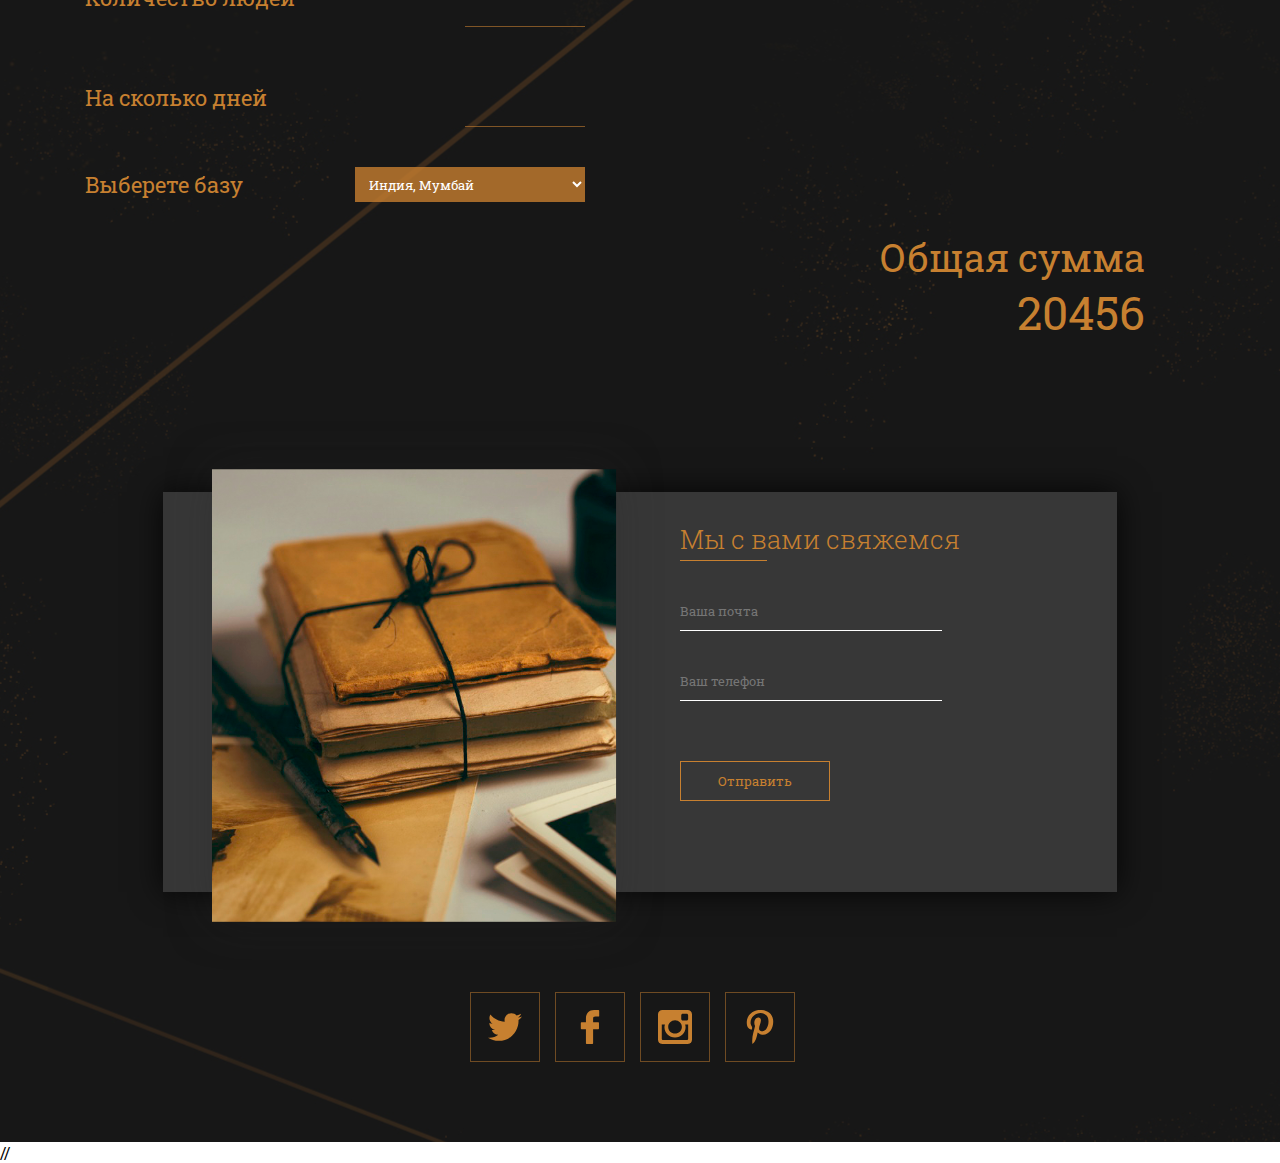
==== commit 6644bb9c: "Виконав Виконав homeWork-12" ====
--- a/homeWork-11/index.html
+++ b/homeWork-11/index.html
@@ -231,5 +231,7 @@
 	 		</div>
 	</div>
 	<script src="js/script.js"></script>
+	//<script src="js/homeWork-11.js"></script>
+	
 </body>
 </html>